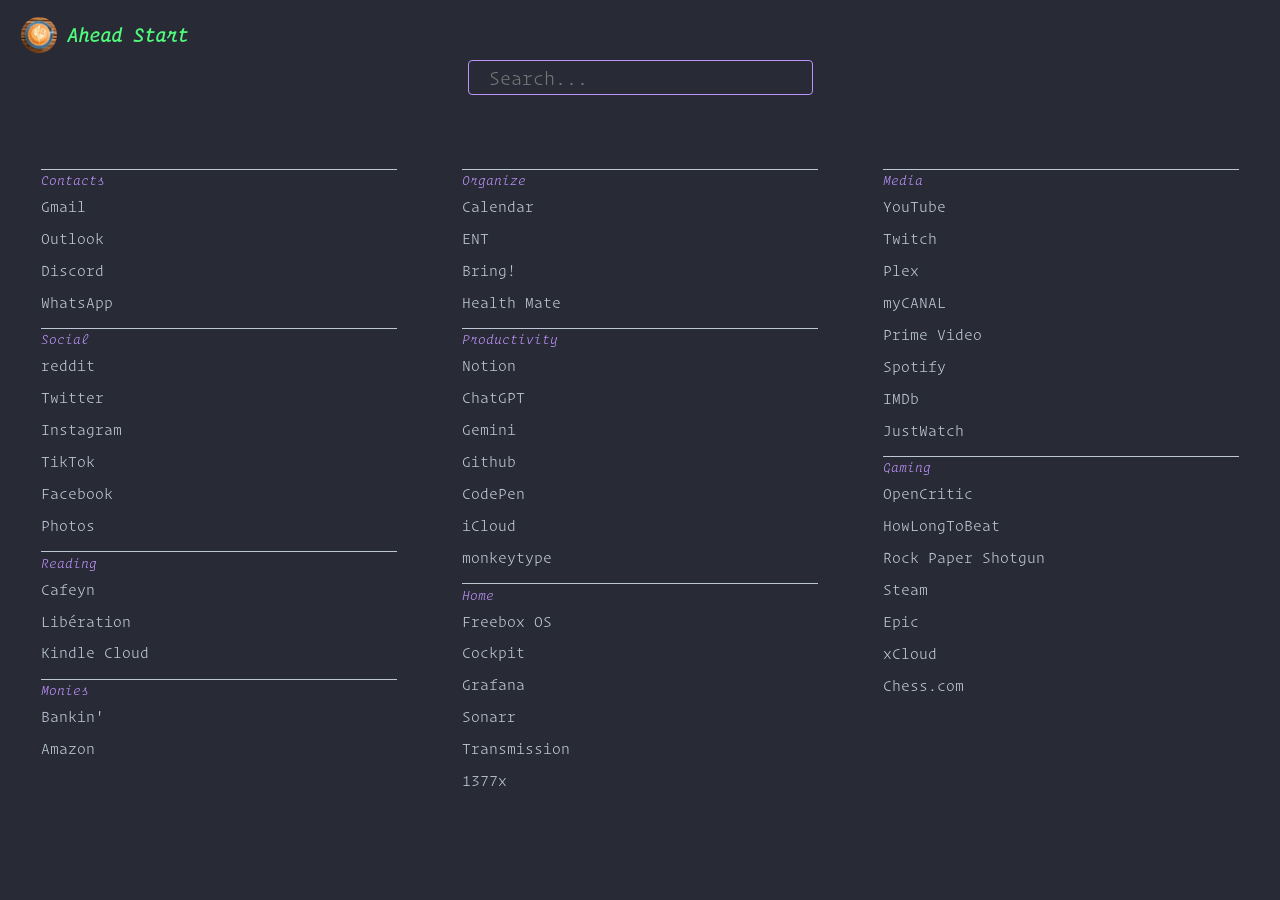
==== index.html @ 1ea39823 "Bard to Gemini" ====
<!DOCTYPE html>
<html lang="en">
  <head>
    <meta charset="UTF-8" />
    <meta name="viewport" content="width=device-width, initial-scale=1.0" />
    <title>Ahead Start</title>
    <link rel="icon" type="image/png" sizes="32x32" href="/favicon-32x32.png">
    <!-- <meta name="theme-color" content="#383A57" /> -->
    <meta name="theme-color" content="#B796F5" />
    <link rel="stylesheet" href="css/style.css" />
  </head>
  <body>
    <header>
      <img src="img/logo.jpg" alt="Ahead Start" />
      <h1>Ahead Start</h1>
    </header>
    <form class="search-box" method="get" action="https://www.google.com/search">
      <input type="search" name="q" placeholder="Search..." autofocus>
    </form>
    <!--<form class="search-box" method="get" action="https://www.ecosia.org/search">
      <input type="search" name="q" placeholder="Search..." autofocus>
    </form>-->
    <div class="main">
      <div class="bookmarks-container">
        <div class="row">
          <div class="cols" id="col1"></div>

          <div class="cols" id="col2"></div>

          <div class="cols" id="col3"></div>
        </div>
      </div>
<!--
      <div class="wave-container">
        <div class="wave wave1"></div>
        <div class="wave wave2"></div>
        <div class="wave wave3"></div>
        <div class="wave wave4"></div>
      </div>
-->    
    </div>

    <script src="js/main.js"></script>
  </body>
</html>
---- css/style.css ----
@font-face {
  font-family: 'OperatorMono-LightItalic';
  src: url('fonts/OperatorMono-LightItalic.woff') format('woff');
}
@font-face {
  font-family: 'OperatorMono-Light';
  src: url('fonts/OperatorMono-Light.woff') format('woff');
}
@font-face {
  font-family: 'Monaco';
  src: url('fonts/Monaco.woff') format('woff');
}

body {
  /* Palenight */
  background-color: #282a36;
  color: #bfc7d5;
  font-family: 'OperatorMono-Light';
}

header {
  display: flex;
  align-items: center;
  font-family: 'OperatorMono-LightItalic';
  color: #50fa7b;
  margin: 0.6rem 0.8rem 0;
  font-size: 10px;
}

header > img {
  width: 36px;
  height: 36px;
  border-radius: 50%;
  margin-right: 10px;
}

.search-box {
  text-align: center;
}

.search-box > input {
  padding: 5px 20px;
  width: 345px;
  height: 35px;
  font-family: 'OperatorMono-Light';
  font-size: 20px;
  background: #282a36;
  color: #bfc7d5;
  border: 1px solid #bd93f9;
  border-radius: 4px;
  outline: none;
}

.bookmarks-container {
  /* padding-top: 5rem; */
}

.bookmarks-container > .row {
  max-width: 80em;
  width: 100%;
  margin: 5vw auto;
  display: flex;
  flex-wrap: wrap;
  justify-content: space-between;
}

.bookmarks-container > .row > .cols {
  box-sizing: border-box;
  /* margin: 0.2em; */
  /* padding: 0.2em; */
  padding: 0 20px 20px;
  min-height: 50px;
  /* background: #1b1e2b; */
  flex: 1 1 20em;
}

.bookmarks-container > .row > .cols > .group {
  /* outline: white solid 1px 0 0; */
}

.bookmarks-container > .row > .cols > .group > .group-name {
  font-family: 'OperatorMono-LightItalic';
  color: #bd93f9;
  margin: 0.6rem 0.8rem 0;
  padding: 0.2rem 0;
  border-top: 1px solid #bfc7d5;
  font-size: 14px;
  font-weight: 400;
  line-height: 0.9rem;
  /* text-transform: uppercase; */
  /* letter-spacing: 0.1em; */
}

.bookmarks-container > .row > .cols > .group > .bookmarks {
  margin: 0;
  padding-left: 0;
  list-style: none;
}

.bookmarks-container > .row > .cols > .group > .bookmarks > .bookmark > a {
  text-decoration: none;
  color: #bfc7d5;
  display: block;
  padding: 0.4em 0.8em;
  box-sizing: border-box;
  line-height: 1.2em;
}

.bookmarks-container > .row > .cols > .group > .bookmarks > .bookmark > a:hover {
  background-color: #6272a4;
  color: #ff79c6;
}

/* ------------- WAVE ANIMATION ------------- */

.wave-container .wave {
  position: absolute;
  bottom: 0;
  left: 0;
  width: 100%;
  height: 100px;
  background: url('/img/wave.svg');
  background-size: 990px 100px;
  background-repeat: repeat-x;
}

.wave-container .wave.wave1 {
  animation: animate 30s linear infinite;
  z-index: 1000;
  opacity: 1;
  animation-delay: 0s;
  bottom: 0;
}
.wave-container .wave.wave2 {
  animation: animate2 15s linear infinite;
  z-index: 999;
  opacity: 0.5;
  animation-delay: -5s;
  bottom: 10px;
}
.wave-container .wave.wave3 {
  animation: animate 30s linear infinite;
  z-index: 998;
  opacity: 0.2;
  animation-delay: -2s;
  bottom: 15px;
}
.wave-container .wave.wave4 {
  animation: animate2 5s linear infinite;
  z-index: 997;
  opacity: 0.7;
  animation-delay: -5s;
  bottom: 20px;
}

@keyframes animate {
  0% {
    background-position-x: 0;
  }
  100% {
    background-position-x: 990px;
  }
}
@keyframes animate2 {
  0% {
    background-position-x: 0;
  }
  100% {
    background-position-x: -990px;
  }
}

/* Make The Waves disappear */
@media all and (max-width: 1000px) {
  .wave-container {
    display: none;
  }
}
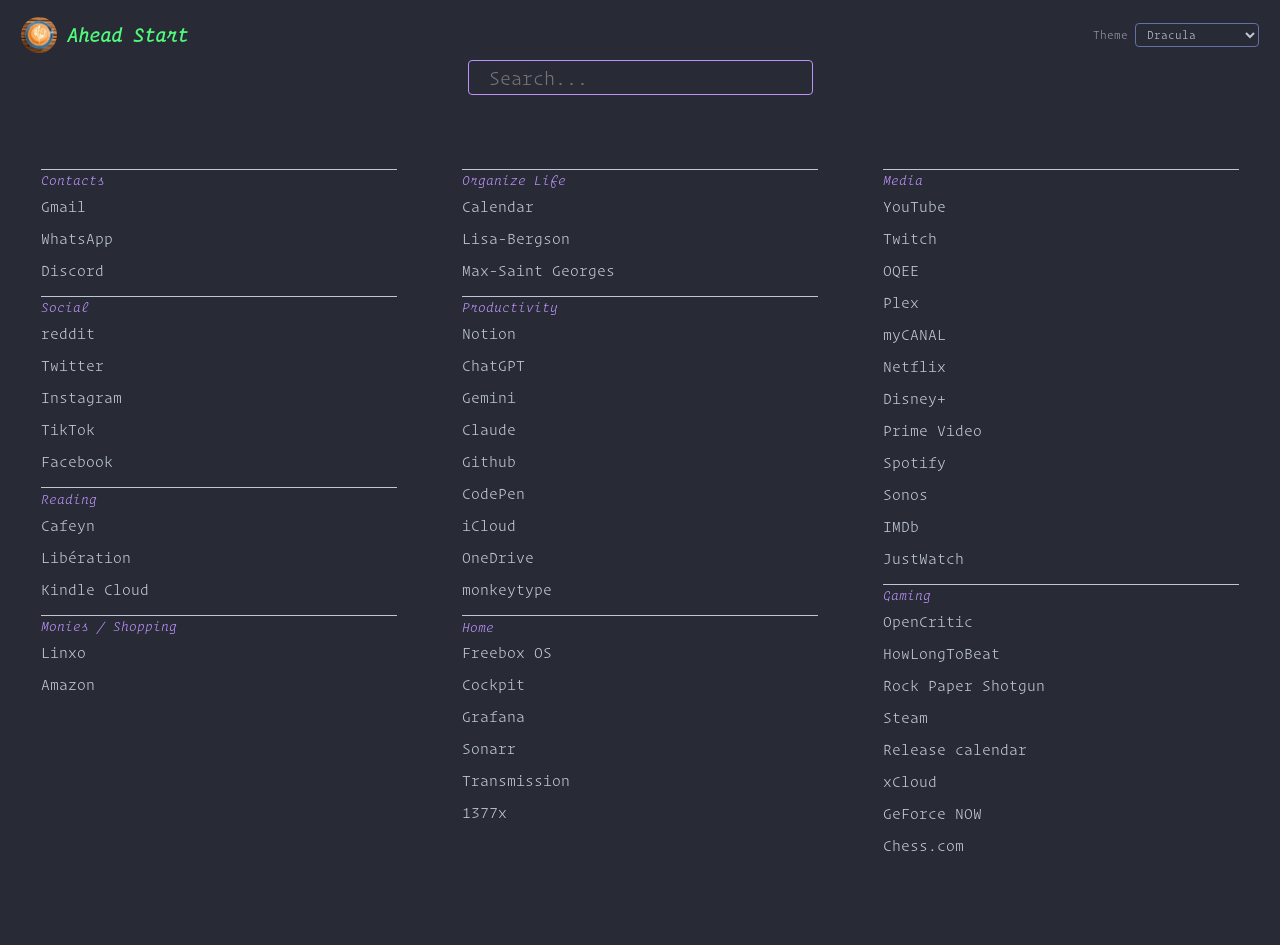
==== commit 4d4e2991: "Added theme picker with Codex" ====
--- a/index.html
+++ b/index.html
@@ -11,8 +11,17 @@
   </head>
   <body>
     <header>
-      <img src="img/logo.jpg" alt="Ahead Start" />
-      <h1>Ahead Start</h1>
+      <div class="brand">
+        <img src="img/logo.jpg" alt="Ahead Start" />
+        <h1>Ahead Start</h1>
+      </div>
+      <label class="theme-picker" for="theme-select">
+        <span>Theme</span>
+        <select id="theme-select" aria-label="Choose theme">
+          <option value="dracula">Dracula</option>
+          <option value="catppuccin">Catppuccin</option>
+        </select>
+      </label>
     </header>
     <form class="search-box" method="get" action="https://www.google.com/search">
       <input type="search" name="q" placeholder="Search..." autofocus>
--- a/css/style.css
+++ b/css/style.css
@@ -11,29 +11,88 @@
   src: url('fonts/Monaco.woff') format('woff');
 }
 
+:root,
+[data-theme='dracula'] {
+  --background: #282a36;
+  --foreground: #bfc7d5;
+  --heading: #50fa7b;
+  --accent: #bd93f9;
+  --hover-background: #6272a4;
+  --hover-foreground: #ff79c6;
+  --control-background: #282a36;
+  --muted: #6272a4;
+  --theme-color: #bd93f9;
+}
+
+[data-theme='catppuccin'] {
+  --background: #1e1e2e;
+  --foreground: #cdd6f4;
+  --heading: #a6e3a1;
+  --accent: #cba6f7;
+  --hover-background: #313244;
+  --hover-foreground: #f5c2e7;
+  --control-background: #181825;
+  --muted: #585b70;
+  --theme-color: #cba6f7;
+}
+
 body {
-  /* Palenight */
-  background-color: #282a36;
-  color: #bfc7d5;
+  background-color: var(--background);
+  color: var(--foreground);
   font-family: 'OperatorMono-Light';
 }
 
 header {
   display: flex;
   align-items: center;
+  justify-content: space-between;
+  gap: 1rem;
   font-family: 'OperatorMono-LightItalic';
-  color: #50fa7b;
+  color: var(--heading);
   margin: 0.6rem 0.8rem 0;
   font-size: 10px;
 }
 
-header > img {
+.brand {
+  display: flex;
+  align-items: center;
+}
+
+.brand > img {
   width: 36px;
   height: 36px;
   border-radius: 50%;
   margin-right: 10px;
 }
 
+.theme-picker {
+  display: flex;
+  align-items: center;
+  gap: 0.45rem;
+  color: var(--foreground);
+  font-family: 'OperatorMono-Light';
+  font-size: 12px;
+}
+
+.theme-picker > span {
+  opacity: 0.72;
+}
+
+.theme-picker > select {
+  color: var(--foreground);
+  background-color: var(--control-background);
+  border: 1px solid var(--muted);
+  border-radius: 4px;
+  font-family: 'OperatorMono-Light';
+  font-size: 12px;
+  padding: 0.18rem 1.55rem 0.18rem 0.45rem;
+  outline: none;
+}
+
+.theme-picker > select:focus {
+  border-color: var(--accent);
+}
+
 .search-box {
   text-align: center;
 }
@@ -44,9 +103,9 @@
   height: 35px;
   font-family: 'OperatorMono-Light';
   font-size: 20px;
-  background: #282a36;
-  color: #bfc7d5;
-  border: 1px solid #bd93f9;
+  background: var(--control-background);
+  color: var(--foreground);
+  border: 1px solid var(--accent);
   border-radius: 4px;
   outline: none;
 }
@@ -80,10 +139,10 @@
 
 .bookmarks-container > .row > .cols > .group > .group-name {
   font-family: 'OperatorMono-LightItalic';
-  color: #bd93f9;
+  color: var(--accent);
   margin: 0.6rem 0.8rem 0;
   padding: 0.2rem 0;
-  border-top: 1px solid #bfc7d5;
+  border-top: 1px solid var(--foreground);
   font-size: 14px;
   font-weight: 400;
   line-height: 0.9rem;
@@ -99,7 +158,7 @@
 
 .bookmarks-container > .row > .cols > .group > .bookmarks > .bookmark > a {
   text-decoration: none;
-  color: #bfc7d5;
+  color: var(--foreground);
   display: block;
   padding: 0.4em 0.8em;
   box-sizing: border-box;
@@ -107,8 +166,8 @@
 }
 
 .bookmarks-container > .row > .cols > .group > .bookmarks > .bookmark > a:hover {
-  background-color: #6272a4;
-  color: #ff79c6;
+  background-color: var(--hover-background);
+  color: var(--hover-foreground);
 }
 
 /* ------------- WAVE ANIMATION ------------- */
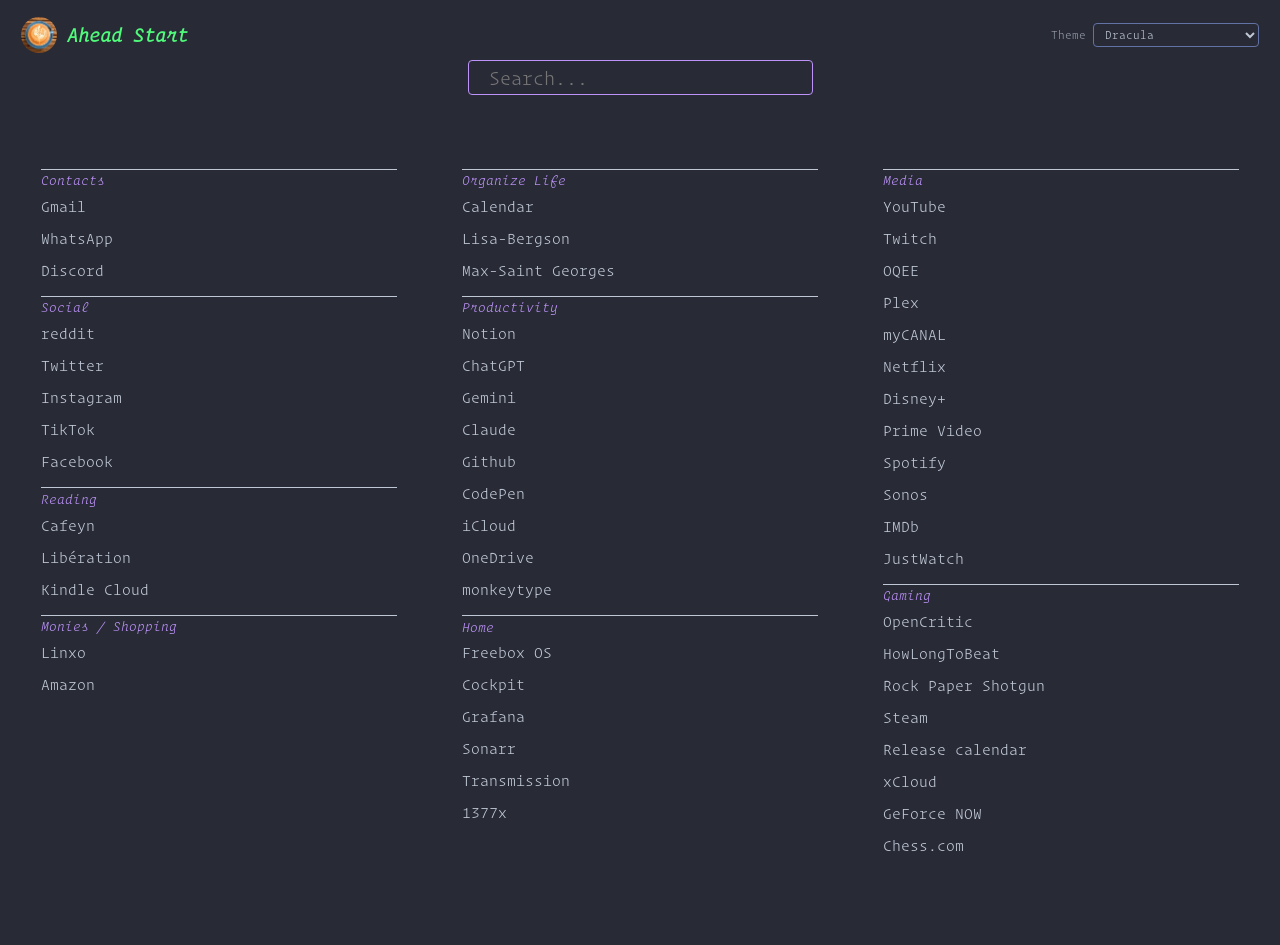
==== commit 66165e41: "Added paper and Synthwave 84 themes" ====
--- a/index.html
+++ b/index.html
@@ -19,7 +19,9 @@
         <span>Theme</span>
         <select id="theme-select" aria-label="Choose theme">
           <option value="dracula">Dracula</option>
-          <option value="catppuccin">Catppuccin</option>
+          <option value="catppuccin-mocha">Catppuccin Mocha</option>
+          <option value="synthwave">SynthWave '84</option>
+          <option value="paper">Paper</option>
         </select>
       </label>
     </header>
--- a/css/style.css
+++ b/css/style.css
@@ -24,7 +24,7 @@
   --theme-color: #bd93f9;
 }
 
-[data-theme='catppuccin'] {
+[data-theme='catppuccin-mocha'] {
   --background: #1e1e2e;
   --foreground: #cdd6f4;
   --heading: #a6e3a1;
@@ -34,6 +34,30 @@
   --control-background: #181825;
   --muted: #585b70;
   --theme-color: #cba6f7;
+}
+
+[data-theme='synthwave'] {
+  --background: #262335;
+  --foreground: #fdf9f3;
+  --heading: #f92aad;
+  --accent: #fede5d;
+  --hover-background: #463465;
+  --hover-foreground: #36f9f6;
+  --control-background: #241b2f;
+  --muted: #848bbd;
+  --theme-color: #f92aad;
+}
+
+[data-theme='paper'] {
+  --background: #f7f3e8;
+  --foreground: #2f2a24;
+  --heading: #2f6f4e;
+  --accent: #8a5a2b;
+  --hover-background: #e5dcc8;
+  --hover-foreground: #8f2d56;
+  --control-background: #fffaf0;
+  --muted: #b8aa92;
+  --theme-color: #f7f3e8;
 }
 
 body {
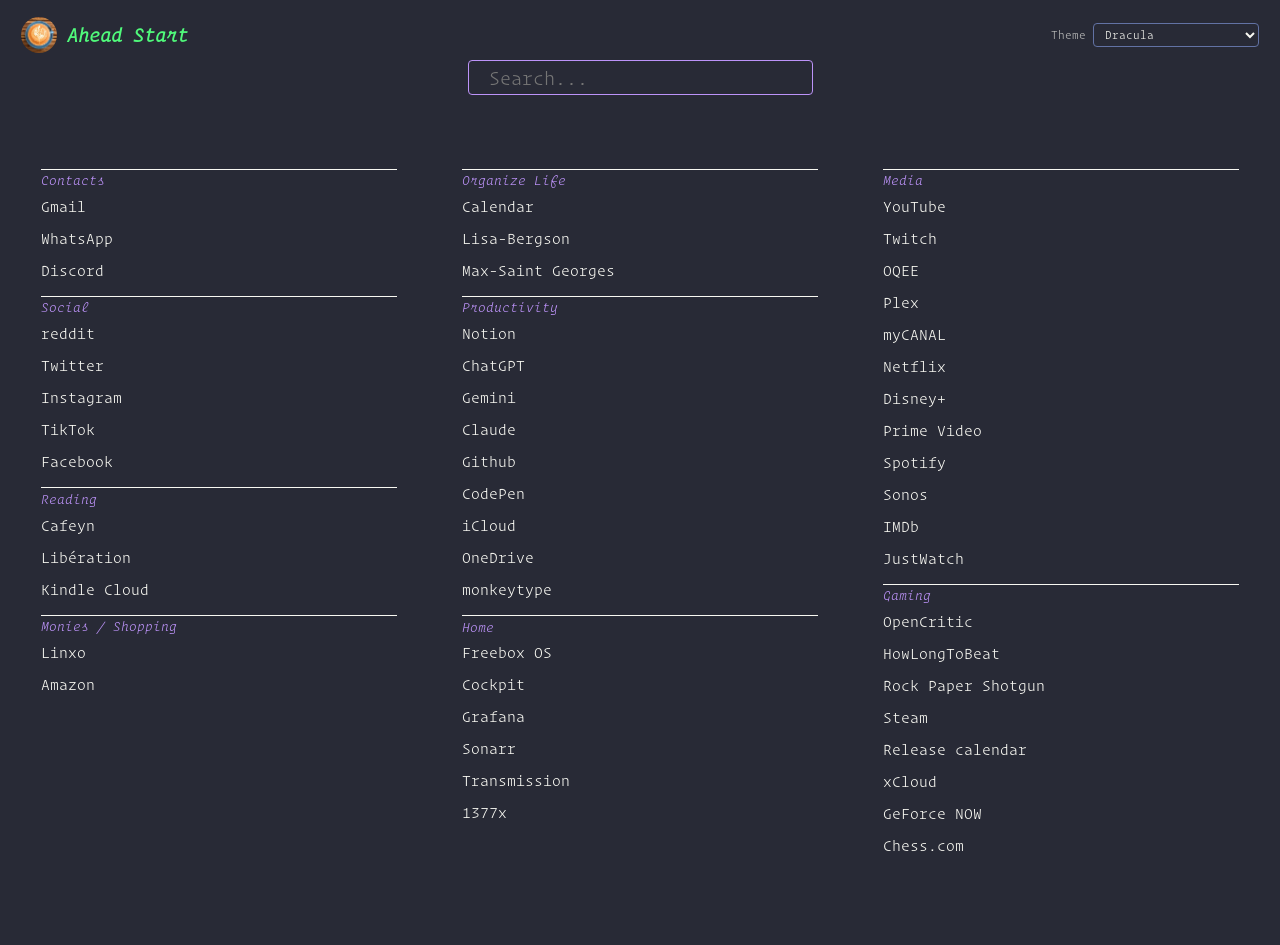
==== commit ef367c89: "Added Catppuccin Latte" ====
--- a/index.html
+++ b/index.html
@@ -20,6 +20,7 @@
         <select id="theme-select" aria-label="Choose theme">
           <option value="dracula">Dracula</option>
           <option value="catppuccin-mocha">Catppuccin Mocha</option>
+          <option value="catppuccin-latte">Catppuccin Latte</option>
           <option value="synthwave">SynthWave '84</option>
           <option value="paper">Paper</option>
         </select>
--- a/css/style.css
+++ b/css/style.css
@@ -14,10 +14,10 @@
 :root,
 [data-theme='dracula'] {
   --background: #282a36;
-  --foreground: #bfc7d5;
+  --foreground: #f8f8f2;
   --heading: #50fa7b;
   --accent: #bd93f9;
-  --hover-background: #6272a4;
+  --hover-background: #44475a;
   --hover-foreground: #ff79c6;
   --control-background: #282a36;
   --muted: #6272a4;
@@ -36,16 +36,28 @@
   --theme-color: #cba6f7;
 }
 
+[data-theme='catppuccin-latte'] {
+  --background: #eff1f5;
+  --foreground: #4c4f69;
+  --heading: #40a02b;
+  --accent: #8839ef;
+  --hover-background: #ccd0da;
+  --hover-foreground: #ea76cb;
+  --control-background: #e6e9ef;
+  --muted: #9ca0b0;
+  --theme-color: #8839ef;
+}
+
 [data-theme='synthwave'] {
   --background: #262335;
-  --foreground: #fdf9f3;
-  --heading: #f92aad;
+  --foreground: #ffffff;
+  --heading: #ff7edb;
   --accent: #fede5d;
-  --hover-background: #463465;
-  --hover-foreground: #36f9f6;
-  --control-background: #241b2f;
+  --hover-background: #463564;
+  --hover-foreground: #03edf9;
+  --control-background: #2a2139;
   --muted: #848bbd;
-  --theme-color: #f92aad;
+  --theme-color: #ff7edb;
 }
 
 [data-theme='paper'] {
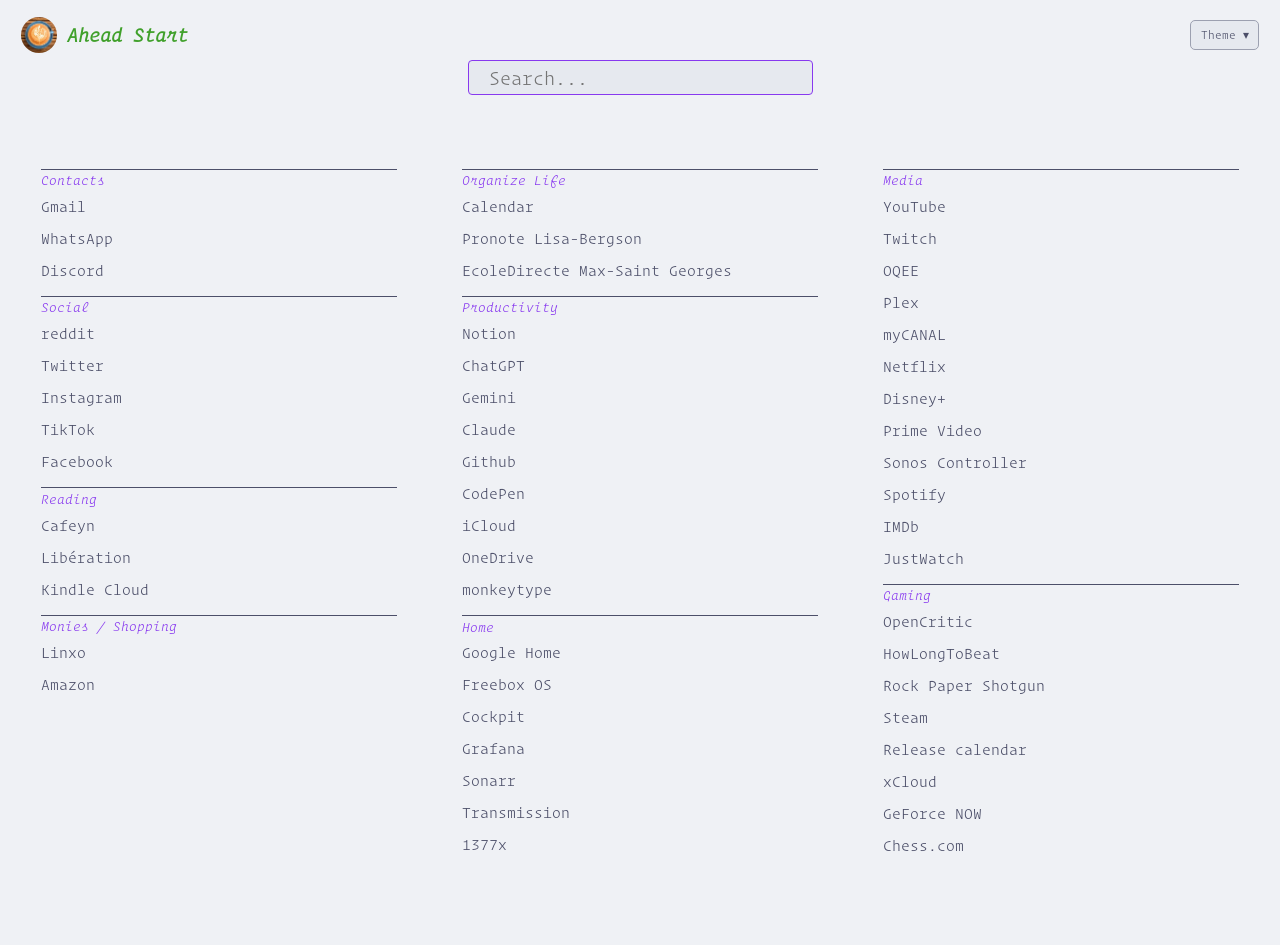
==== commit e3b233fc: "Add OS-aware themes in a compact settings menu" ====
--- a/index.html
+++ b/index.html
@@ -15,16 +15,39 @@
         <img src="img/logo.jpg" alt="Ahead Start" />
         <h1>Ahead Start</h1>
       </div>
-      <label class="theme-picker" for="theme-select">
-        <span>Theme</span>
-        <select id="theme-select" aria-label="Choose theme">
-          <option value="dracula">Dracula</option>
-          <option value="catppuccin-mocha">Catppuccin Mocha</option>
-          <option value="catppuccin-latte">Catppuccin Latte</option>
-          <option value="synthwave">SynthWave '84</option>
-          <option value="paper">Paper</option>
-        </select>
-      </label>
+      <details class="theme-menu">
+        <summary aria-label="Theme settings">Theme <span aria-hidden="true">▾</span></summary>
+        <div class="theme-settings">
+        <label class="theme-picker" for="theme-select">
+          <span>Theme</span>
+          <select id="theme-select" aria-label="Choose theme">
+            <option value="system">Follow OS</option>
+            <option value="dracula">Dracula</option>
+            <option value="catppuccin-mocha">Catppuccin Mocha</option>
+            <option value="catppuccin-latte">Catppuccin Latte</option>
+            <option value="synthwave">SynthWave '84</option>
+            <option value="paper">Paper</option>
+          </select>
+        </label>
+        <div id="system-themes" class="system-themes" hidden>
+          <label class="theme-picker" for="dark-theme-select">
+            <span>Dark</span>
+            <select id="dark-theme-select">
+              <option value="dracula">Dracula</option>
+              <option value="catppuccin-mocha">Catppuccin Mocha</option>
+              <option value="synthwave">SynthWave '84</option>
+            </select>
+          </label>
+          <label class="theme-picker" for="light-theme-select">
+            <span>Light</span>
+            <select id="light-theme-select">
+              <option value="catppuccin-latte">Catppuccin Latte</option>
+              <option value="paper">Paper</option>
+            </select>
+          </label>
+        </div>
+        </div>
+      </details>
     </header>
     <form class="search-box" method="get" action="https://www.google.com/search">
       <input type="search" name="q" placeholder="Search..." autofocus>
--- a/css/style.css
+++ b/css/style.css
@@ -101,6 +101,74 @@
   margin-right: 10px;
 }
 
+.theme-menu {
+  position: relative;
+  color: var(--foreground);
+  font-family: 'OperatorMono-Light';
+  font-size: 12px;
+}
+
+.theme-menu > summary {
+  cursor: pointer;
+  list-style: none;
+  padding: 0.4rem 0.6rem;
+  border: 1px solid var(--muted);
+  border-radius: 5px;
+  background: var(--control-background);
+}
+
+.theme-menu > summary::-webkit-details-marker {
+  display: none;
+}
+
+.theme-menu > summary:hover {
+  background: var(--hover-background);
+}
+
+.theme-menu > summary:focus-visible {
+  outline: 2px solid var(--accent);
+  outline-offset: 3px;
+}
+
+.theme-settings {
+  position: absolute;
+  top: calc(100% + 0.5rem);
+  right: 0;
+  z-index: 10;
+  width: 260px;
+  max-width: calc(100vw - 3rem);
+  box-sizing: border-box;
+  padding: 0.8rem;
+  border: 1px solid var(--muted);
+  border-radius: 7px;
+  background: var(--control-background);
+  box-shadow: 0 6px 20px #0003;
+}
+
+.theme-settings,
+.system-themes {
+  display: flex;
+  flex-direction: column;
+  gap: 0.6rem;
+}
+
+.theme-settings .theme-picker {
+  justify-content: space-between;
+}
+
+.theme-settings select {
+  min-width: 0;
+  max-width: 180px;
+}
+
+.system-themes[hidden] {
+  display: none;
+}
+
+header {
+  flex-wrap: wrap;
+}
+
 .theme-picker {
   display: flex;
   align-items: center;
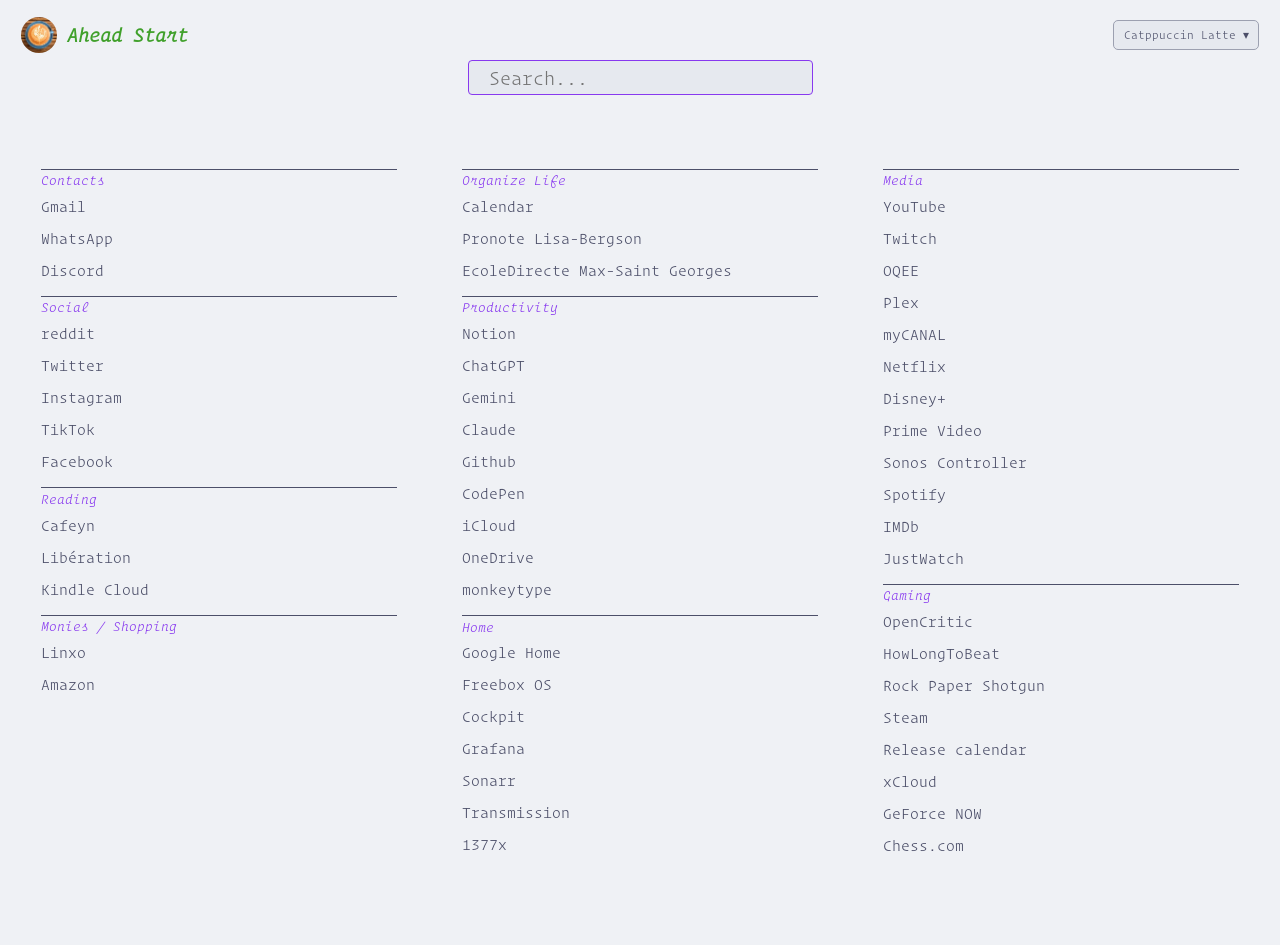
==== commit a2d9c4bc: "Show active theme name in theme menu" ====
--- a/index.html
+++ b/index.html
@@ -16,7 +16,7 @@
         <h1>Ahead Start</h1>
       </div>
       <details class="theme-menu">
-        <summary aria-label="Theme settings">Theme <span aria-hidden="true">▾</span></summary>
+        <summary><span id="current-theme-name">Theme</span> <span aria-hidden="true">▾</span></summary>
         <div class="theme-settings">
         <label class="theme-picker" for="theme-select">
           <span>Theme</span>
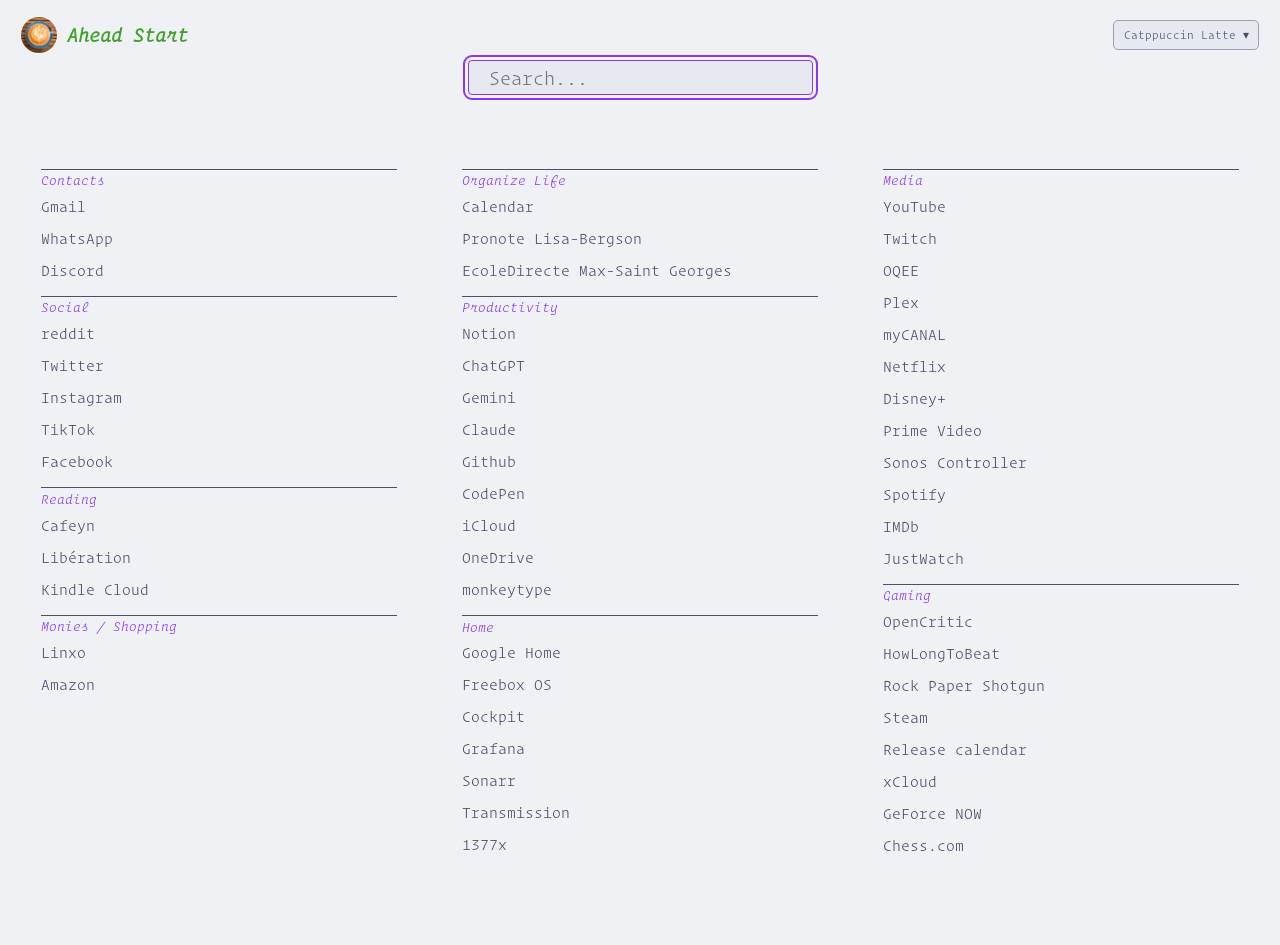
==== commit 725f6f1e: "Refactor dashboard for maintainability" ====
--- a/index.html
+++ b/index.html
@@ -5,8 +5,7 @@
     <meta name="viewport" content="width=device-width, initial-scale=1.0" />
     <title>Ahead Start</title>
     <link rel="icon" type="image/png" sizes="32x32" href="/favicon-32x32.png">
-    <!-- <meta name="theme-color" content="#383A57" /> -->
-    <meta name="theme-color" content="#B796F5" />
+    <meta name="theme-color" content="#bd93f9" />
     <link rel="stylesheet" href="css/style.css" />
   </head>
   <body>
@@ -18,63 +17,33 @@
       <details class="theme-menu">
         <summary><span id="current-theme-name">Theme</span> <span aria-hidden="true">▾</span></summary>
         <div class="theme-settings">
-        <label class="theme-picker" for="theme-select">
-          <span>Theme</span>
-          <select id="theme-select" aria-label="Choose theme">
-            <option value="system">Follow OS</option>
-            <option value="dracula">Dracula</option>
-            <option value="catppuccin-mocha">Catppuccin Mocha</option>
-            <option value="catppuccin-latte">Catppuccin Latte</option>
-            <option value="synthwave">SynthWave '84</option>
-            <option value="paper">Paper</option>
-          </select>
-        </label>
-        <div id="system-themes" class="system-themes" hidden>
-          <label class="theme-picker" for="dark-theme-select">
-            <span>Dark</span>
-            <select id="dark-theme-select">
-              <option value="dracula">Dracula</option>
-              <option value="catppuccin-mocha">Catppuccin Mocha</option>
-              <option value="synthwave">SynthWave '84</option>
-            </select>
+          <label class="theme-picker" for="theme-select">
+            <span>Theme</span>
+            <select id="theme-select" aria-label="Choose theme"></select>
           </label>
-          <label class="theme-picker" for="light-theme-select">
-            <span>Light</span>
-            <select id="light-theme-select">
-              <option value="catppuccin-latte">Catppuccin Latte</option>
-              <option value="paper">Paper</option>
-            </select>
-          </label>
-        </div>
+          <div id="system-themes" class="system-themes" hidden>
+            <label class="theme-picker" for="dark-theme-select">
+              <span>Dark</span>
+              <select id="dark-theme-select"></select>
+            </label>
+            <label class="theme-picker" for="light-theme-select">
+              <span>Light</span>
+              <select id="light-theme-select"></select>
+            </label>
+          </div>
         </div>
       </details>
     </header>
     <form class="search-box" method="get" action="https://www.google.com/search">
-      <input type="search" name="q" placeholder="Search..." autofocus>
+      <input type="search" name="q" placeholder="Search..." aria-label="Search Google" autofocus>
     </form>
-    <!--<form class="search-box" method="get" action="https://www.ecosia.org/search">
-      <input type="search" name="q" placeholder="Search..." autofocus>
-    </form>-->
-    <div class="main">
+    <main>
       <div class="bookmarks-container">
-        <div class="row">
-          <div class="cols" id="col1"></div>
+        <p id="bookmark-status" role="status" hidden></p>
+        <div class="row" id="bookmark-columns"></div>
+      </div>
+    </main>
 
-          <div class="cols" id="col2"></div>
-
-          <div class="cols" id="col3"></div>
-        </div>
-      </div>
-<!--
-      <div class="wave-container">
-        <div class="wave wave1"></div>
-        <div class="wave wave2"></div>
-        <div class="wave wave3"></div>
-        <div class="wave wave4"></div>
-      </div>
--->    
-    </div>
-
-    <script src="js/main.js"></script>
+    <script type="module" src="js/main.js"></script>
   </body>
 </html>
--- a/css/style.css
+++ b/css/style.css
@@ -1,3 +1,5 @@
+@import url('themes.css');
+
 @font-face {
   font-family: 'OperatorMono-LightItalic';
   src: url('fonts/OperatorMono-LightItalic.woff') format('woff');
@@ -6,84 +8,20 @@
   font-family: 'OperatorMono-Light';
   src: url('fonts/OperatorMono-Light.woff') format('woff');
 }
-@font-face {
-  font-family: 'Monaco';
-  src: url('fonts/Monaco.woff') format('woff');
-}
-
-:root,
-[data-theme='dracula'] {
-  --background: #282a36;
-  --foreground: #f8f8f2;
-  --heading: #50fa7b;
-  --accent: #bd93f9;
-  --hover-background: #44475a;
-  --hover-foreground: #ff79c6;
-  --control-background: #282a36;
-  --muted: #6272a4;
-  --theme-color: #bd93f9;
-}
-
-[data-theme='catppuccin-mocha'] {
-  --background: #1e1e2e;
-  --foreground: #cdd6f4;
-  --heading: #a6e3a1;
-  --accent: #cba6f7;
-  --hover-background: #313244;
-  --hover-foreground: #f5c2e7;
-  --control-background: #181825;
-  --muted: #585b70;
-  --theme-color: #cba6f7;
-}
-
-[data-theme='catppuccin-latte'] {
-  --background: #eff1f5;
-  --foreground: #4c4f69;
-  --heading: #40a02b;
-  --accent: #8839ef;
-  --hover-background: #ccd0da;
-  --hover-foreground: #ea76cb;
-  --control-background: #e6e9ef;
-  --muted: #9ca0b0;
-  --theme-color: #8839ef;
-}
-
-[data-theme='synthwave'] {
-  --background: #262335;
-  --foreground: #ffffff;
-  --heading: #ff7edb;
-  --accent: #fede5d;
-  --hover-background: #463564;
-  --hover-foreground: #03edf9;
-  --control-background: #2a2139;
-  --muted: #848bbd;
-  --theme-color: #ff7edb;
-}
-
-[data-theme='paper'] {
-  --background: #f7f3e8;
-  --foreground: #2f2a24;
-  --heading: #2f6f4e;
-  --accent: #8a5a2b;
-  --hover-background: #e5dcc8;
-  --hover-foreground: #8f2d56;
-  --control-background: #fffaf0;
-  --muted: #b8aa92;
-  --theme-color: #f7f3e8;
-}
 
 body {
   background-color: var(--background);
   color: var(--foreground);
-  font-family: 'OperatorMono-Light';
+  font-family: 'OperatorMono-Light', monospace;
 }
 
 header {
   display: flex;
+  flex-wrap: wrap;
   align-items: center;
   justify-content: space-between;
   gap: 1rem;
-  font-family: 'OperatorMono-LightItalic';
+  font-family: 'OperatorMono-LightItalic', monospace;
   color: var(--heading);
   margin: 0.6rem 0.8rem 0;
   font-size: 10px;
@@ -104,7 +42,7 @@
 .theme-menu {
   position: relative;
   color: var(--foreground);
-  font-family: 'OperatorMono-Light';
+  font-family: 'OperatorMono-Light', monospace;
   font-size: 12px;
 }
 
@@ -165,16 +103,12 @@
   display: none;
 }
 
-header {
-  flex-wrap: wrap;
-}
-
 .theme-picker {
   display: flex;
   align-items: center;
   gap: 0.45rem;
   color: var(--foreground);
-  font-family: 'OperatorMono-Light';
+  font-family: 'OperatorMono-Light', monospace;
   font-size: 12px;
 }
 
@@ -187,7 +121,7 @@
   background-color: var(--control-background);
   border: 1px solid var(--muted);
   border-radius: 4px;
-  font-family: 'OperatorMono-Light';
+  font-family: 'OperatorMono-Light', monospace;
   font-size: 12px;
   padding: 0.18rem 1.55rem 0.18rem 0.45rem;
   outline: none;
@@ -204,8 +138,9 @@
 .search-box > input {
   padding: 5px 20px;
   width: 345px;
+  max-width: calc(100% - 42px);
   height: 35px;
-  font-family: 'OperatorMono-Light';
+  font-family: 'OperatorMono-Light', monospace;
   font-size: 20px;
   background: var(--control-background);
   color: var(--foreground);
@@ -214,11 +149,7 @@
   outline: none;
 }
 
-.bookmarks-container {
-  /* padding-top: 5rem; */
-}
-
-.bookmarks-container > .row {
+#bookmark-columns {
   max-width: 80em;
   width: 100%;
   margin: 5vw auto;
@@ -227,22 +158,15 @@
   justify-content: space-between;
 }
 
-.bookmarks-container > .row > .cols {
+.cols {
   box-sizing: border-box;
-  /* margin: 0.2em; */
-  /* padding: 0.2em; */
   padding: 0 20px 20px;
   min-height: 50px;
-  /* background: #1b1e2b; */
   flex: 1 1 20em;
 }
 
-.bookmarks-container > .row > .cols > .group {
-  /* outline: white solid 1px 0 0; */
-}
-
-.bookmarks-container > .row > .cols > .group > .group-name {
-  font-family: 'OperatorMono-LightItalic';
+.group-name {
+  font-family: 'OperatorMono-LightItalic', monospace;
   color: var(--accent);
   margin: 0.6rem 0.8rem 0;
   padding: 0.2rem 0;
@@ -250,17 +174,15 @@
   font-size: 14px;
   font-weight: 400;
   line-height: 0.9rem;
-  /* text-transform: uppercase; */
-  /* letter-spacing: 0.1em; */
-}
-
-.bookmarks-container > .row > .cols > .group > .bookmarks {
+}
+
+.bookmarks {
   margin: 0;
   padding-left: 0;
   list-style: none;
 }
 
-.bookmarks-container > .row > .cols > .group > .bookmarks > .bookmark > a {
+.bookmark > a {
   text-decoration: none;
   color: var(--foreground);
   display: block;
@@ -269,73 +191,12 @@
   line-height: 1.2em;
 }
 
-.bookmarks-container > .row > .cols > .group > .bookmarks > .bookmark > a:hover {
+.bookmark > a:hover {
   background-color: var(--hover-background);
   color: var(--hover-foreground);
 }
 
-/* ------------- WAVE ANIMATION ------------- */
-
-.wave-container .wave {
-  position: absolute;
-  bottom: 0;
-  left: 0;
-  width: 100%;
-  height: 100px;
-  background: url('/img/wave.svg');
-  background-size: 990px 100px;
-  background-repeat: repeat-x;
-}
-
-.wave-container .wave.wave1 {
-  animation: animate 30s linear infinite;
-  z-index: 1000;
-  opacity: 1;
-  animation-delay: 0s;
-  bottom: 0;
-}
-.wave-container .wave.wave2 {
-  animation: animate2 15s linear infinite;
-  z-index: 999;
-  opacity: 0.5;
-  animation-delay: -5s;
-  bottom: 10px;
-}
-.wave-container .wave.wave3 {
-  animation: animate 30s linear infinite;
-  z-index: 998;
-  opacity: 0.2;
-  animation-delay: -2s;
-  bottom: 15px;
-}
-.wave-container .wave.wave4 {
-  animation: animate2 5s linear infinite;
-  z-index: 997;
-  opacity: 0.7;
-  animation-delay: -5s;
-  bottom: 20px;
-}
-
-@keyframes animate {
-  0% {
-    background-position-x: 0;
-  }
-  100% {
-    background-position-x: 990px;
-  }
-}
-@keyframes animate2 {
-  0% {
-    background-position-x: 0;
-  }
-  100% {
-    background-position-x: -990px;
-  }
-}
-
-/* Make The Waves disappear */
-@media all and (max-width: 1000px) {
-  .wave-container {
-    display: none;
-  }
-}
+.search-box > input:focus-visible {
+  outline: 2px solid var(--accent);
+  outline-offset: 3px;
+}
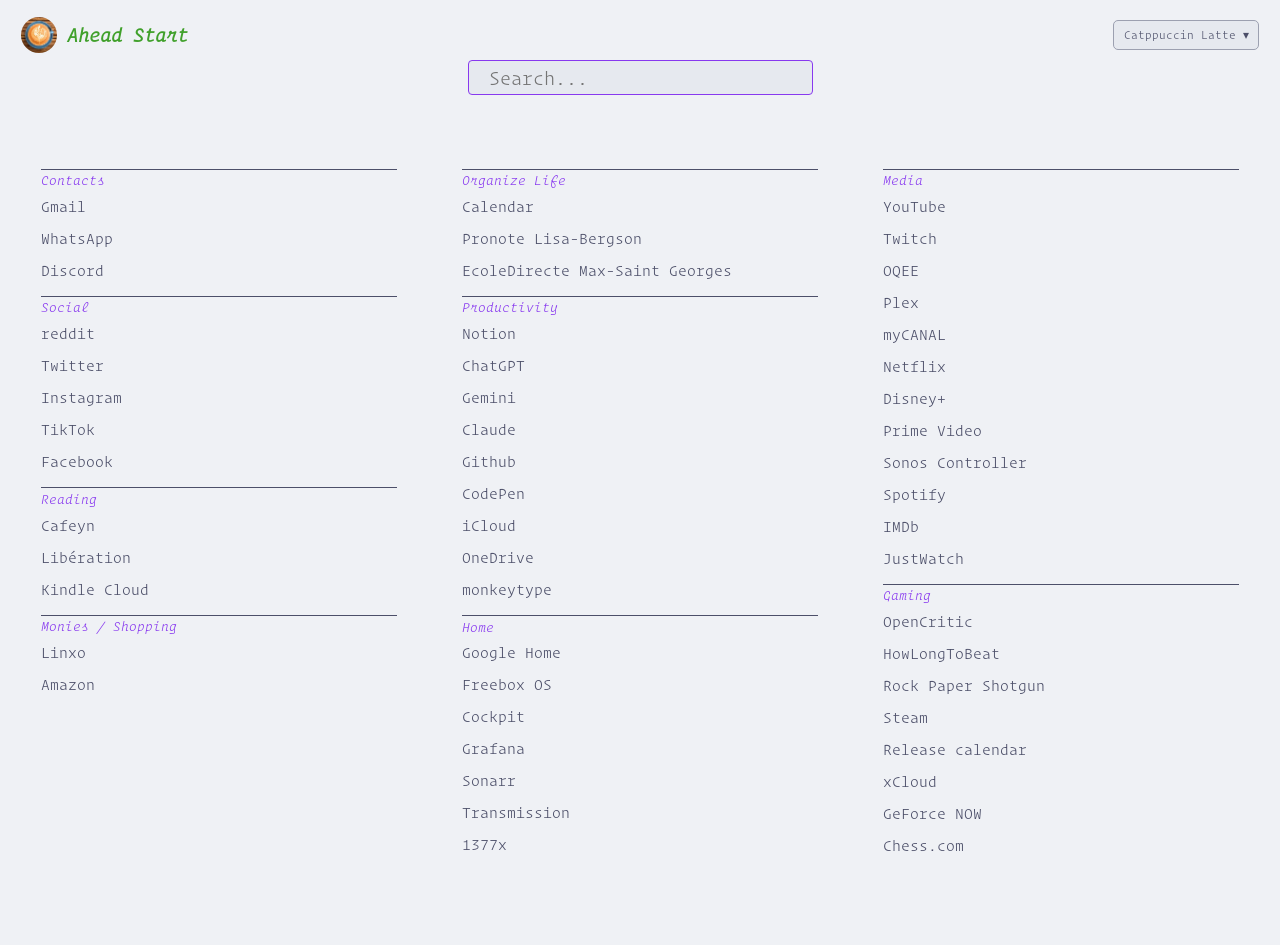
==== commit 3004f39a: "removed autofocus on search bar" ====
--- a/index.html
+++ b/index.html
@@ -35,7 +35,7 @@
       </details>
     </header>
     <form class="search-box" method="get" action="https://www.google.com/search">
-      <input type="search" name="q" placeholder="Search..." aria-label="Search Google" autofocus>
+      <input type="search" name="q" placeholder="Search..." aria-label="Search Google">
     </form>
     <main>
       <div class="bookmarks-container">
